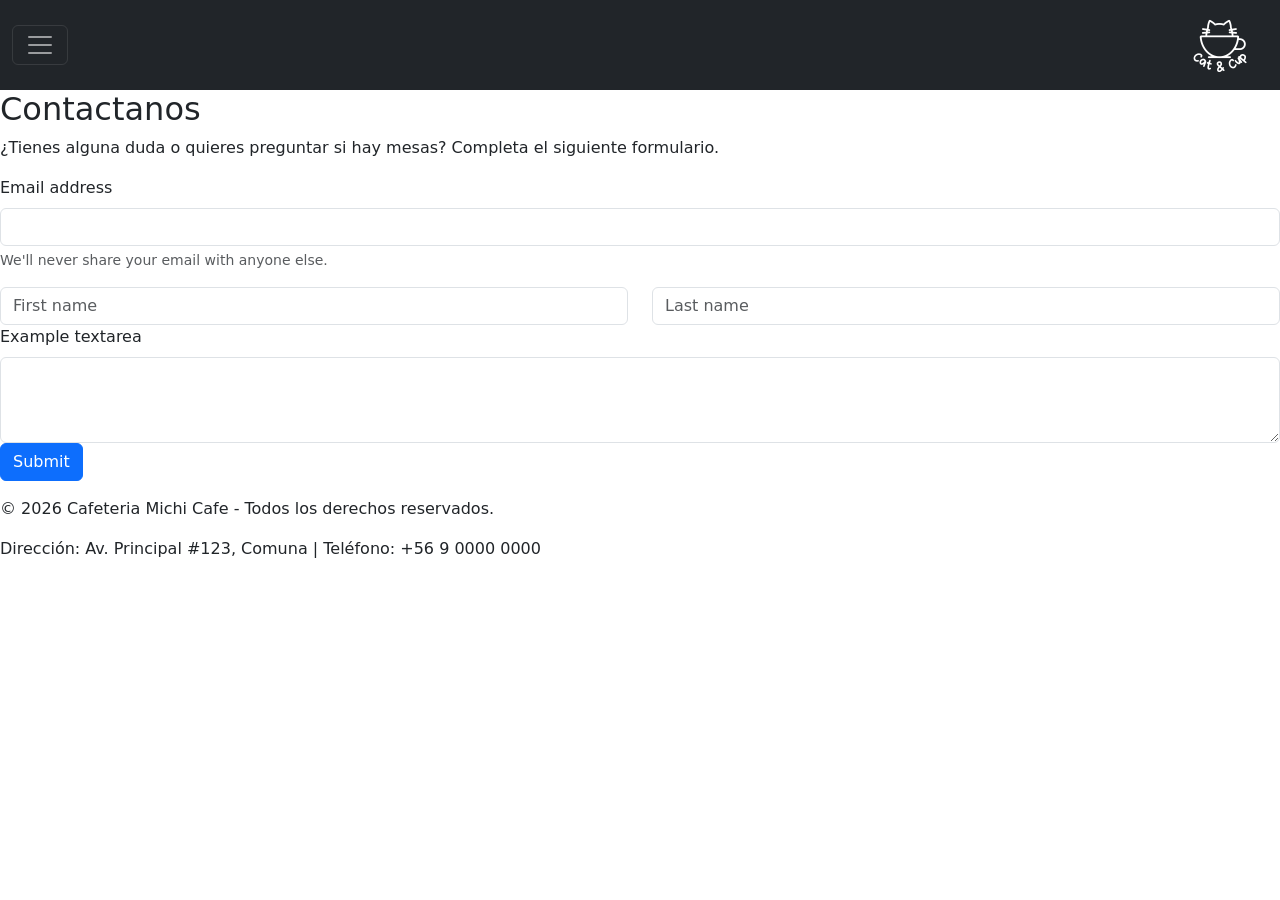
==== cafeteria/contacto.html @ aa2d0e08 "02-09 13:50 (Cony) / Actualizacion de paginas" ====
<!DOCTYPE html>
<html lang="en">

<head>

    <meta charset="UTF-8">
    <meta name="viewport" content="width=device-width, initial-scale=1.0">
    <title>Contacto</title>

    <!-- Boostrap -->

    <link href="https://cdn.jsdelivr.net/npm/bootstrap@5.3.8/dist/css/bootstrap.min.css" rel="stylesheet" integrity="sha384-sRIl4kxILFvY47J16cr9ZwB07vP4J8+LH7qKQnuqkuIAvNWLzeN8tE5YBujZqJLB" crossorigin="anonymous">
    <script src="https://cdn.jsdelivr.net/npm/bootstrap@5.3.8/dist/js/bootstrap.bundle.min.js" integrity="sha384-FKyoEForCGlyvwx9Hj09JcYn3nv7wiPVlz7YYwJrWVcXK/BmnVDxM+D2scQbITxI" crossorigin="anonymous"></script>
    
    <!-- texto -->

    <link rel="preconnect" href="https://fonts.googleapis.com">
    <link rel="preconnect" href="https://fonts.gstatic.com" crossorigin>
    <link href="https://fonts.googleapis.com/css2?family=Comic+Relief:wght@400;700&display=swap" rel="stylesheet">

</head>

<body>

    <style>
        body{

            background: color(rgb(53, 36, 36));
            margin: 0;
            height: 100vh;
        }
    </style>
    
    <!-- navbar -->

    <nav class="navbar navbar-dark bg-dark">
    <div class="container-fluid">
      <button class="navbar-toggler" type="button" data-bs-toggle="offcanvas" data-bs-target="#offcanvasNavbar" aria-controls="offcanvasNavbar">
        <span class="navbar-toggler-icon"></span>
      </button>
      <a class="navbar-brand ms-3" href="#"> <img src="assets/img/cat&cup.png" alt="" height="64px"></a>
    </div>
  </nav>

  <!-- Menú Offcanvas (Negro, con scroll activo y sin capa superpuesta) -->
  <div class="offcanvas offcanvas-start text-bg-dark" data-bs-scroll="true" data-bs-backdrop="false" tabindex="-1" id="offcanvasNavbar" aria-labelledby="offcanvasNavbarLabel">
    <div class="offcanvas-header">
      <h5 class="offcanvas-title" id="offcanvasNavbarLabel">Menú</h5>
      <button type="button" class="btn-close btn-close-white" data-bs-dismiss="offcanvas" aria-label="Close"></button>
    </div>
    <div class="offcanvas-body">
      <ul class="navbar-nav justify-content-end flex-grow-1 pe-3">
        <li class="nav-item"><a class="nav-link active" href="#">Inicio</a></li>

        <li class="nav-item"><a class="nav-link" href="#">Características</a></li>
        <li class="nav-item"><a class="nav-link" href="#">Contacto</a></li>
        <li class="nav-item"><a class="nav-link" href="#">Contacto</a></li>
        <li class="nav-item"><a class="nav-link" href="#">Preparaciones</a></li>
        <li class="nav-item"><a class="nav-link" href="#">Nosotros</a></li>
        <li class="nav-item"><a class="nav-link" href="#">Contacto</a></li>

      </ul>
    </div>
  </div>

    <h2>Contactanos</h2>
    <p>¿Tienes alguna duda o quieres preguntar si hay mesas? Completa el siguiente formulario.</p>
    
    <!-- Form -->

 
    <form>
        <div class="mb-3">
            <label for="exampleInputEmail1" class="form-label">Email address</label>
            <input type="email" class="form-control" id="exampleInputEmail1" aria-describedby="emailHelp">
            <div id="emailHelp" class="form-text">We'll never share your email with anyone else.</div>
        </div>

        <div class="row">
            <div class="col">
                <input type="text" class="form-control" placeholder="First name" aria-label="First name">
            </div>
            <div class="col">
                <input type="text" class="form-control" placeholder="Last name" aria-label="Last name">
            </div>
        </div>
        
        <div class="mb-3">
            <label for="exampleFormControlTextarea1" class="form-label">Example textarea</label>
            <textarea class="form-control" id="exampleFormControlTextarea1" rows="3"></textarea>

        <!-- <div class="mb-3 form-check">
            <input type="checkbox" class="form-check-input" id="exampleCheck1">
            <label class="form-check-label" for="exampleCheck1">Check me out</label>
        </div> -->

        <button type="submit" class="btn btn-primary">Submit</button>
    </form>
    </div>

</body>

<footer>

    <p>&copy; 2026 Cafeteria Michi Cafe - Todos los derechos reservados.</p>
    <p>Dirección: Av. Principal #123, Comuna | Teléfono: +56 9 0000 0000</p>

</footer>

</html>
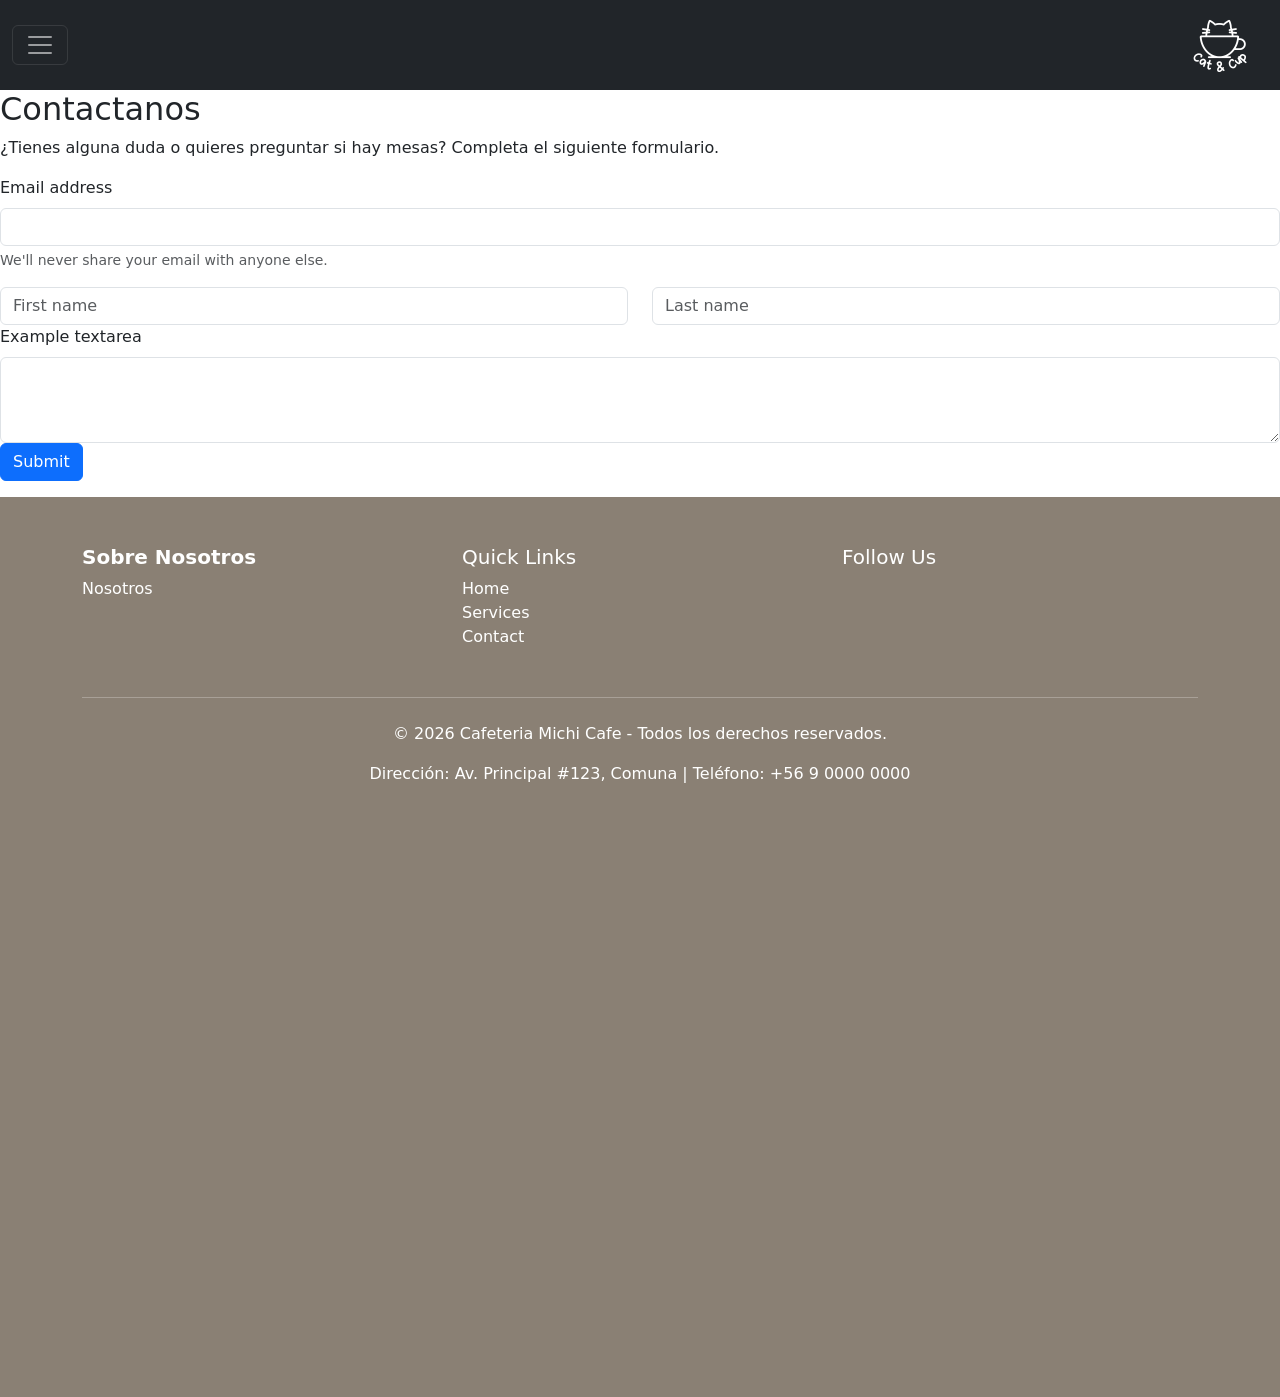
==== commit 1bc1a685: "02-09 14:20 (Cony) / Agregado Navbar y footer" ====
--- a/cafeteria/contacto.html
+++ b/cafeteria/contacto.html
@@ -52,10 +52,10 @@
       <ul class="navbar-nav justify-content-end flex-grow-1 pe-3">
         <li class="nav-item"><a class="nav-link active" href="#">Inicio</a></li>
 
-        <li class="nav-item"><a class="nav-link" href="#">Características</a></li>
-        <li class="nav-item"><a class="nav-link" href="#">Contacto</a></li>
-        <li class="nav-item"><a class="nav-link" href="#">Contacto</a></li>
+        <li class="nav-item"><a class="nav-link" href="#">Inicio</a></li>
+        <li class="nav-item"><a class="nav-link" href="#">Productos</a></li>
         <li class="nav-item"><a class="nav-link" href="#">Preparaciones</a></li>
+        <li class="nav-item"><a class="nav-link" href="#">Preguntas</a></li>
         <li class="nav-item"><a class="nav-link" href="#">Nosotros</a></li>
         <li class="nav-item"><a class="nav-link" href="#">Contacto</a></li>
 
@@ -100,11 +100,39 @@
 
 </body>
 
-<footer>
-
-    <p>&copy; 2026 Cafeteria Michi Cafe - Todos los derechos reservados.</p>
-    <p>Dirección: Av. Principal #123, Comuna | Teléfono: +56 9 0000 0000</p>
-
+<link rel="stylesheet" href="css/estilos2.css">
+<footer class="mt-auto">
+  <div class="container">
+    <div class="row">
+      <div class="col-md-4 mb-3">
+        <h5><strong>Sobre Nosotros</strong></h5>
+        <a href="nosotros.html" class="text-decoration-none text-white">Nosotros</a></li>
+      </div>
+      <div class="col-md-4 mb-3">
+        <h5>Quick Links</h5>
+        <ul class="list-unstyled">
+          <li><a href="#" class="text-decoration-none text-white">Home</a></li>
+          <li><a href="#" class="text-decoration-none text-white">Services</a></li>
+          <li><a href="#" class="text-decoration-none text-white">Contact</a></li>
+        </ul>
+      </div>
+      <div class="col-md-4 mb-3">
+        <h5>Follow Us</h5>
+        <ul class="list-inline social-icons">
+          <li class="list-inline-item"><a href="#" class="text-white"><i class="bi bi-twitter"></i></a></li>
+          <li class="list-inline-item"><a href="#" class="text-white"><i class="bi bi-twitter"></i></a></li>
+          <li class="list-inline-item"><a href="#" class="text-white"><i class="bi bi-instagram"></i></a></li>
+        </ul>
+      </div>
+    </div>
+    <hr class="mb-4">
+    <div class="row">
+      <div class="col-md-12 text-center">
+        <p>&copy; 2026 Cafeteria Michi Cafe - Todos los derechos reservados.</p>
+        <p>Dirección: Av. Principal #123, Comuna | Teléfono: +56 9 0000 0000</p></p>
+      </div>
+    </div>
+  </div>
 </footer>
 
 </html>
--- a/cafeteria/css/estilos2.css
+++ b/cafeteria/css/estilos2.css
@@ -0,0 +1,32 @@
+.cuadrado {
+
+    width: 150px;  
+    height: 150px; 
+    background-color: rgb(255, 255, 255); 
+
+}
+
+.fuzzy-bubbles-regular {
+  font-family: "Fuzzy Bubbles", sans-serif;
+  font-weight: 400;
+  font-style: normal;
+}
+
+.fuzzy-bubbles-bold {
+  font-family: "Fuzzy Bubbles", sans-serif;
+  font-weight: 700;
+  font-style: normal;
+}
+
+footer {
+    background-color: #8a8074;
+    color: #fff;
+    padding: 3rem 0;
+
+    bottom: 0;
+    height: 100%;
+  }
+
+  .social-icons a {
+    font-size: 1.25rem;
+  }
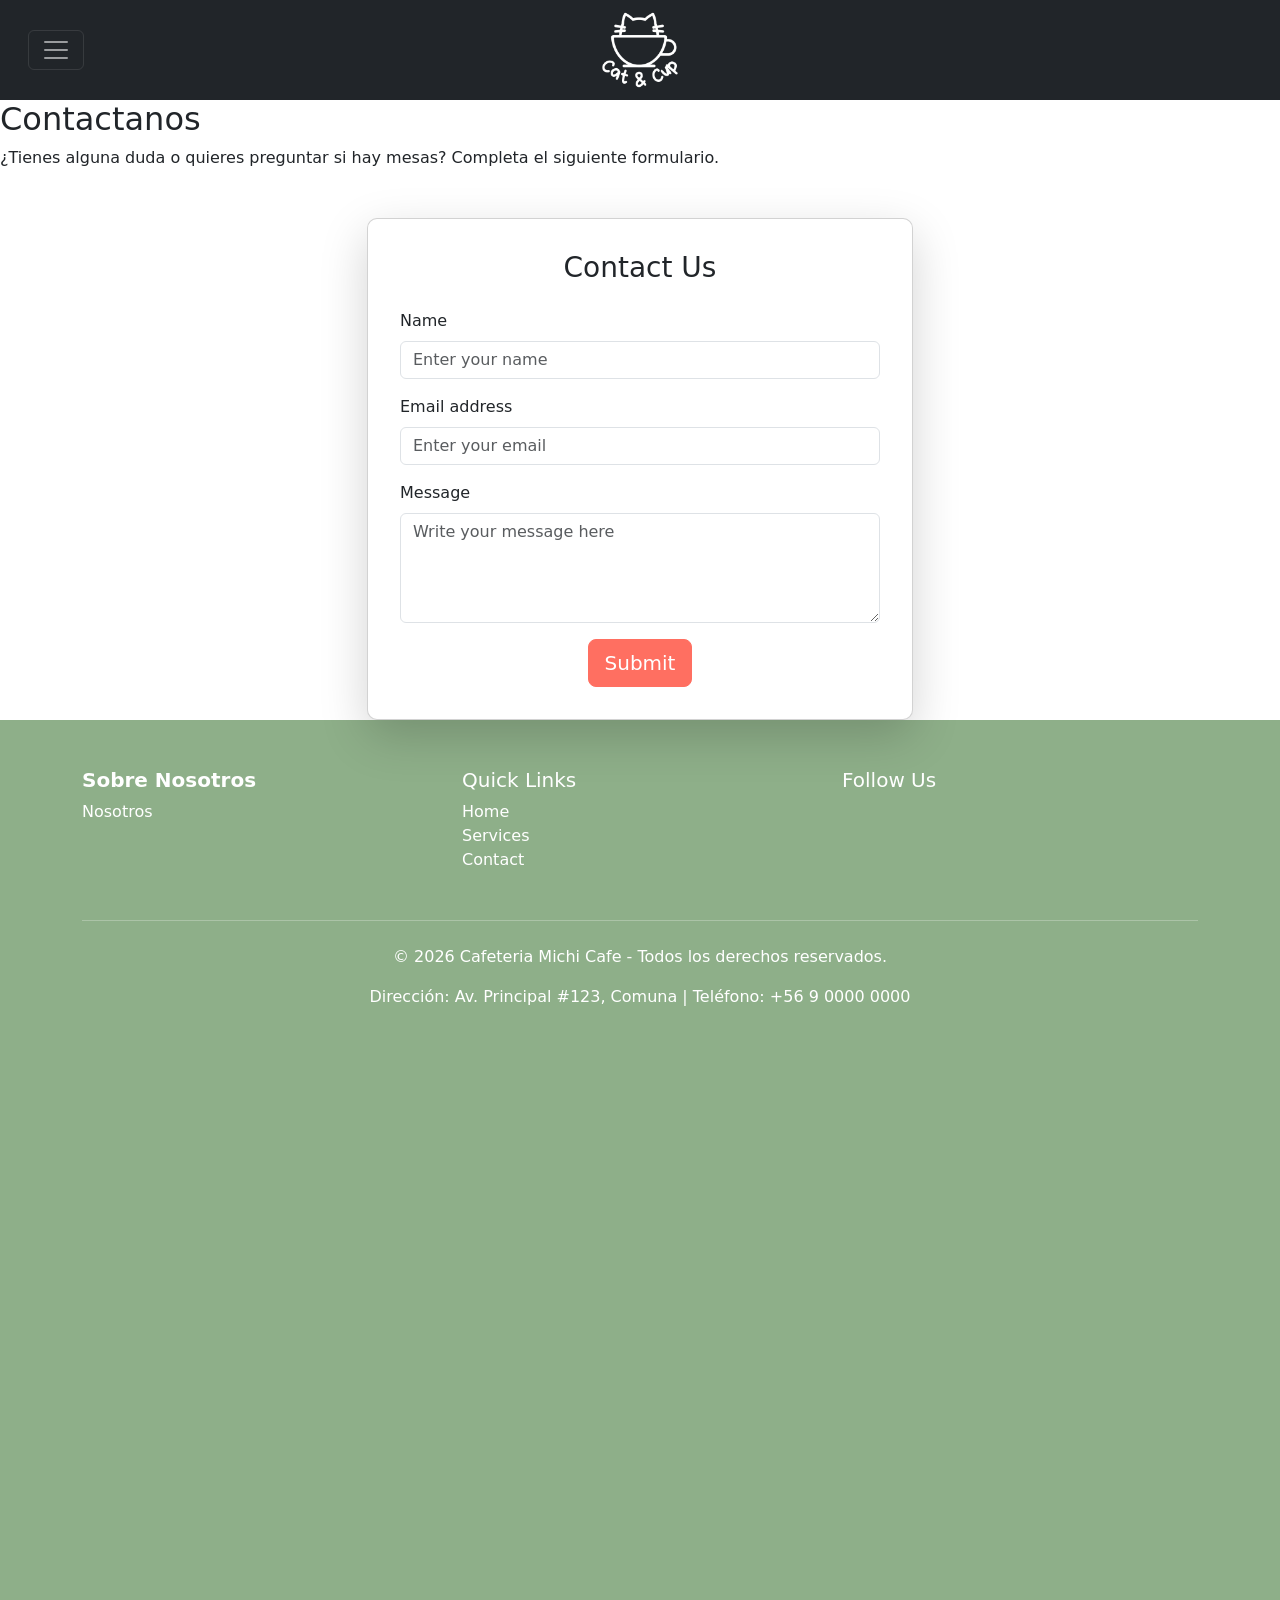
==== commit c2bf8a1b: "03-09 13:10 (Cony) / Actualizacion en pagina contactanos" ====
--- a/cafeteria/contacto.html
+++ b/cafeteria/contacto.html
@@ -33,14 +33,19 @@
     
     <!-- navbar -->
 
-    <nav class="navbar navbar-dark bg-dark">
-    <div class="container-fluid">
-      <button class="navbar-toggler" type="button" data-bs-toggle="offcanvas" data-bs-target="#offcanvasNavbar" aria-controls="offcanvasNavbar">
-        <span class="navbar-toggler-icon"></span>
-      </button>
-      <a class="navbar-brand ms-3" href="#"> <img src="assets/img/cat&cup.png" alt="" height="64px"></a>
-    </div>
-  </nav>
+<nav class="navbar navbar-dark bg-dark custom-navbar">
+  <div class="container-fluid position-relative d-flex align-items-center">
+    
+    <button class="navbar-toggler" type="button" data-bs-toggle="offcanvas" data-bs-target="#offcanvasNavbar" aria-controls="offcanvasNavbar">
+      <span class="navbar-toggler-icon"></span>
+    </button>
+
+    <a class="navbar-brand position-absolute start-50 translate-middle-x m-0" href="#">
+      <img src="assets/img/cat&cup.png" alt="Logo" class="navbar-logo">
+    </a>
+
+  </div>
+</nav>
 
   <!-- Menú Offcanvas (Negro, con scroll activo y sin capa superpuesta) -->
   <div class="offcanvas offcanvas-start text-bg-dark" data-bs-scroll="true" data-bs-backdrop="false" tabindex="-1" id="offcanvasNavbar" aria-labelledby="offcanvasNavbarLabel">
@@ -69,33 +74,51 @@
     <!-- Form -->
 
  
-    <form>
-        <div class="mb-3">
-            <label for="exampleInputEmail1" class="form-label">Email address</label>
-            <input type="email" class="form-control" id="exampleInputEmail1" aria-describedby="emailHelp">
-            <div id="emailHelp" class="form-text">We'll never share your email with anyone else.</div>
-        </div>
-
-        <div class="row">
-            <div class="col">
-                <input type="text" class="form-control" placeholder="First name" aria-label="First name">
-            </div>
-            <div class="col">
-                <input type="text" class="form-control" placeholder="Last name" aria-label="Last name">
+    <div class="container mt-5">
+        <div class="row justify-content-center">
+            <div class="col-lg-6 col-md-8 col-sm-12">
+                <div class="card shadow-lg">
+                    <div class="card-body">
+                        <h3 class="card-title text-center mb-4">Contact Us</h3>
+                        <form>
+                            <div class="mb-3">
+                                <label for="name" class="form-label">Name</label>
+                                <input 
+                                    type="text" 
+                                    class="form-control" 
+                                    id="name" 
+                                    placeholder="Enter your name" 
+                                    required 
+                                />
+                            </div>
+                            <div class="mb-3">
+                                <label for="email" class="form-label">Email address</label>
+                                <input 
+                                    type="email" 
+                                    class="form-control" 
+                                    id="email" 
+                                    placeholder="Enter your email" 
+                                    required 
+                                />
+                            </div>
+                            <div class="mb-3">
+                                <label for="message" class="form-label">Message</label>
+                                <textarea 
+                                    class="form-control" 
+                                    id="message" 
+                                    rows="4" 
+                                    placeholder="Write your message here"
+                                    required
+                                ></textarea>
+                            </div>
+                            <div class="text-center">
+                                <button type="submit" class="btn btn-primary btn-lg">Submit</button>
+                            </div>
+                        </form>
+                    </div>
+                </div>
             </div>
         </div>
-        
-        <div class="mb-3">
-            <label for="exampleFormControlTextarea1" class="form-label">Example textarea</label>
-            <textarea class="form-control" id="exampleFormControlTextarea1" rows="3"></textarea>
-
-        <!-- <div class="mb-3 form-check">
-            <input type="checkbox" class="form-check-input" id="exampleCheck1">
-            <label class="form-check-label" for="exampleCheck1">Check me out</label>
-        </div> -->
-
-        <button type="submit" class="btn btn-primary">Submit</button>
-    </form>
     </div>
 
 </body>
--- a/cafeteria/css/estilos2.css
+++ b/cafeteria/css/estilos2.css
@@ -19,7 +19,7 @@
 }
 
 footer {
-    background-color: #8a8074;
+    background-color: #8eaf89;
     color: #fff;
     padding: 3rem 0;
 
@@ -30,3 +30,33 @@
   .social-icons a {
     font-size: 1.25rem;
   }
+
+  /* Tamaño predeterminado (fijo) del Navbar */
+.custom-navbar {
+  height: 100px; /* Ajusta la altura deseada del navbar */
+  padding: 0 1rem;
+}
+
+/* Tamaño personalizado para el Logo */
+.navbar-logo {
+  height: 80px; /* Ajusta el alto del logo para que quepa bien */
+  width: auto;  /* Mantiene la proporción de la imagen */
+}
+
+        .card {
+            border-radius: 10px;
+        }
+        .card-body {
+            padding: 2rem;
+        }
+        .card-title {
+            margin-bottom: 1.5rem;
+        }
+        .btn-primary {
+            background-color: #ff6f61;
+            border-color: #ff6f61;
+        }
+        .btn-primary:hover {
+            background-color: #e85c50;
+            border-color: #e85c50;
+        }
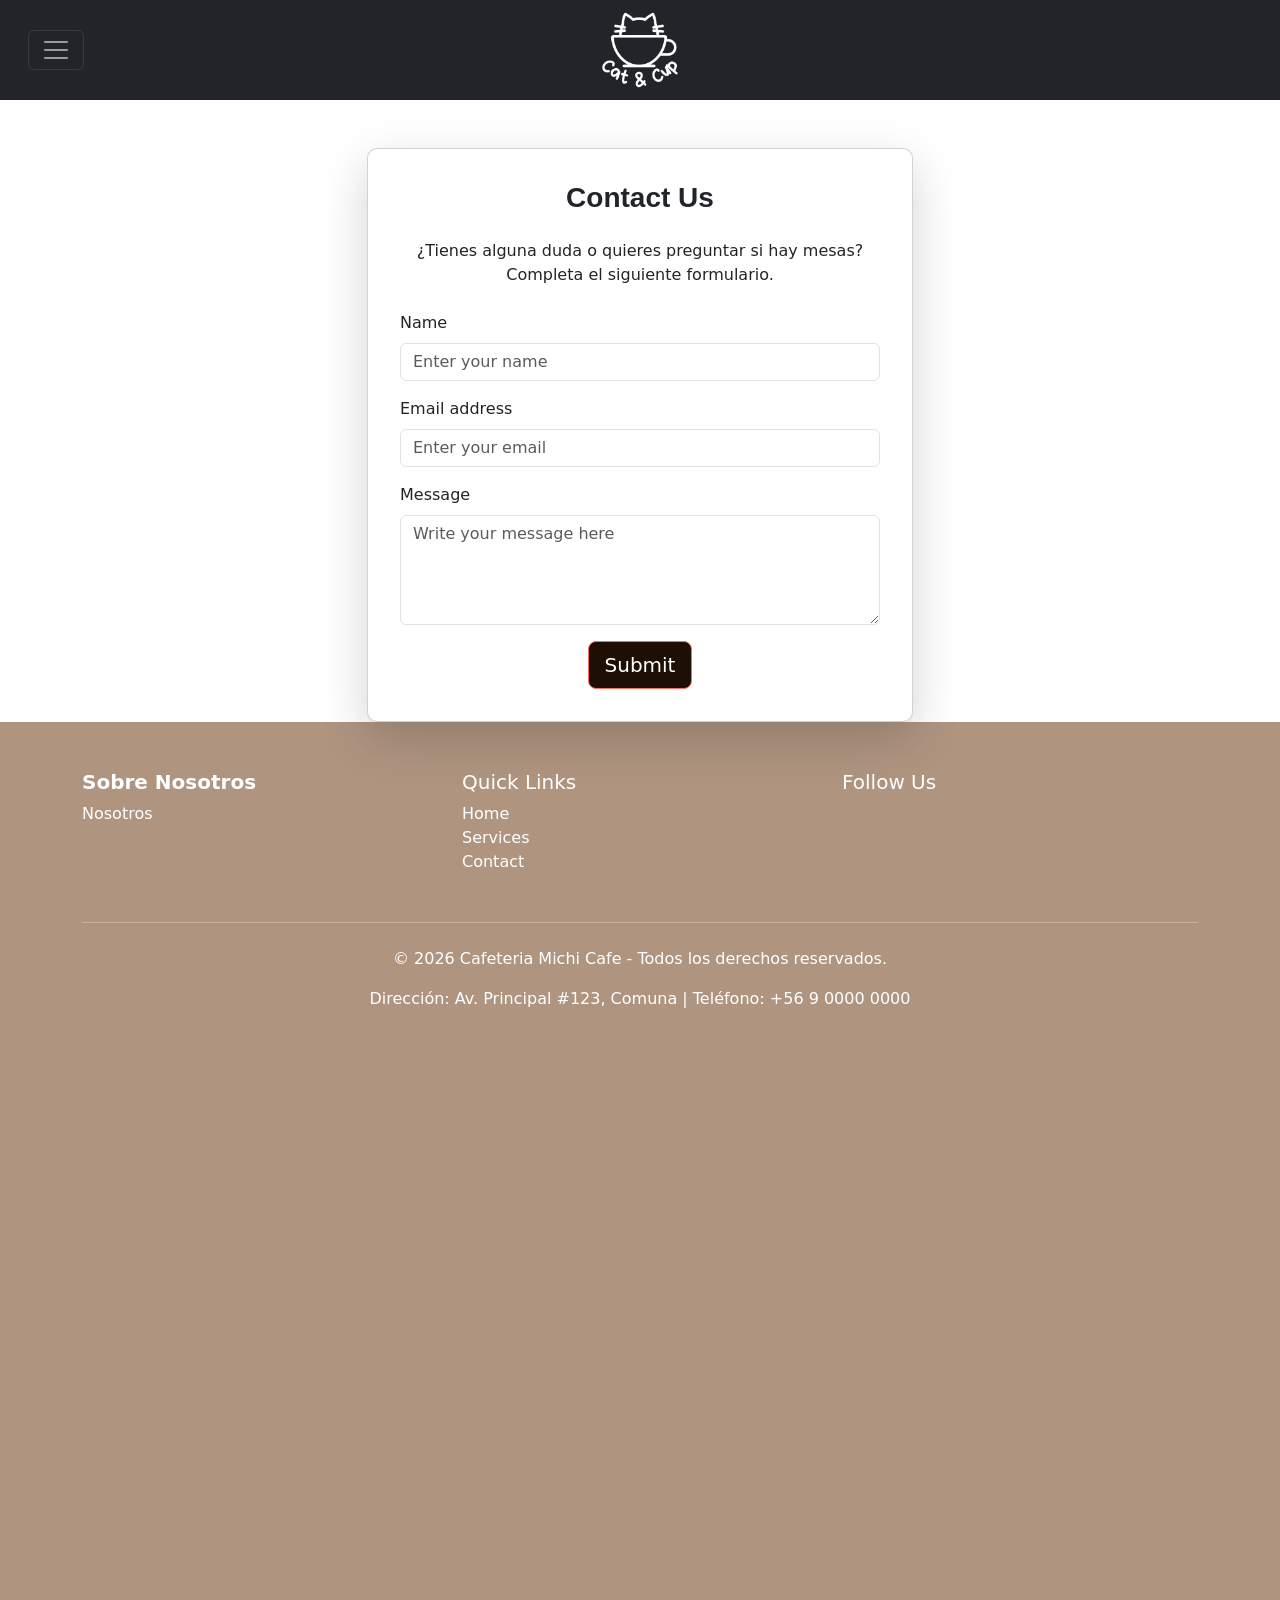
==== commit 625222b0: "03-09 17:10 (Cony) / Cambios pequeños" ====
--- a/cafeteria/contacto.html
+++ b/cafeteria/contacto.html
@@ -7,16 +7,20 @@
     <meta name="viewport" content="width=device-width, initial-scale=1.0">
     <title>Contacto</title>
 
+    <!-- Css -->
+
+    <link rel="stylesheet" href="css/estilos2.css">
+
     <!-- Boostrap -->
 
     <link href="https://cdn.jsdelivr.net/npm/bootstrap@5.3.8/dist/css/bootstrap.min.css" rel="stylesheet" integrity="sha384-sRIl4kxILFvY47J16cr9ZwB07vP4J8+LH7qKQnuqkuIAvNWLzeN8tE5YBujZqJLB" crossorigin="anonymous">
     <script src="https://cdn.jsdelivr.net/npm/bootstrap@5.3.8/dist/js/bootstrap.bundle.min.js" integrity="sha384-FKyoEForCGlyvwx9Hj09JcYn3nv7wiPVlz7YYwJrWVcXK/BmnVDxM+D2scQbITxI" crossorigin="anonymous"></script>
-    
-    <!-- texto -->
+
+    <!-- Texto -->
 
     <link rel="preconnect" href="https://fonts.googleapis.com">
     <link rel="preconnect" href="https://fonts.gstatic.com" crossorigin>
-    <link href="https://fonts.googleapis.com/css2?family=Comic+Relief:wght@400;700&display=swap" rel="stylesheet">
+    <link href="https://fonts.googleapis.com/css2?family=Fuzzy+Bubbles:wght@400;700&display=swap" rel="stylesheet">
 
 </head>
 
@@ -25,7 +29,7 @@
     <style>
         body{
 
-            background: color(rgb(53, 36, 36));
+            background: color(rgb(246, 245, 245));
             margin: 0;
             height: 100vh;
         }
@@ -33,43 +37,41 @@
     
     <!-- navbar -->
 
-<nav class="navbar navbar-dark bg-dark custom-navbar">
-  <div class="container-fluid position-relative d-flex align-items-center">
-    
-    <button class="navbar-toggler" type="button" data-bs-toggle="offcanvas" data-bs-target="#offcanvasNavbar" aria-controls="offcanvasNavbar">
-      <span class="navbar-toggler-icon"></span>
-    </button>
+    <nav class="navbar navbar-dark bg-dark custom-navbar">
+      
+      <div class="container-fluid position-relative d-flex align-items-center">
+        <button class="navbar-toggler" type="button" data-bs-toggle="offcanvas" data-bs-target="#offcanvasNavbar" aria-controls="offcanvasNavbar">
+          <span class="navbar-toggler-icon"></span>
+        </button>
 
-    <a class="navbar-brand position-absolute start-50 translate-middle-x m-0" href="#">
-      <img src="assets/img/cat&cup.png" alt="Logo" class="navbar-logo">
-    </a>
+        <a class="navbar-brand position-absolute start-50 translate-middle-x m-0" href="#">
+          <img src="assets/img/cat&cup.png" alt="Logo" class="navbar-logo">
+        </a>
+      </div>
 
-  </div>
-</nav>
+    </nav>
 
-  <!-- Menú Offcanvas (Negro, con scroll activo y sin capa superpuesta) -->
-  <div class="offcanvas offcanvas-start text-bg-dark" data-bs-scroll="true" data-bs-backdrop="false" tabindex="-1" id="offcanvasNavbar" aria-labelledby="offcanvasNavbarLabel">
-    <div class="offcanvas-header">
-      <h5 class="offcanvas-title" id="offcanvasNavbarLabel">Menú</h5>
-      <button type="button" class="btn-close btn-close-white" data-bs-dismiss="offcanvas" aria-label="Close"></button>
+  
+    <div class="offcanvas offcanvas-start text-bg-dark" data-bs-scroll="true" data-bs-backdrop="false" tabindex="-1" id="offcanvasNavbar" aria-labelledby="offcanvasNavbarLabel">
+      <div class="offcanvas-header">
+        <h5 class="offcanvas-title" id="offcanvasNavbarLabel">Menú</h5>
+        <button type="button" class="btn-close btn-close-white" data-bs-dismiss="offcanvas" aria-label="Close"></button>
+      </div>
+        <div class="offcanvas-body">
+          
+          <ul class="navbar-nav justify-content-end flex-grow-1 pe-3">
+            <li class="nav-item"><a class="nav-link activefuzzy-bubbles-regular" href="#">Inicio</a></li>
+
+          <li class="nav-item"><a class="nav-link" href="#">Inicio</a></li>
+          <li class="nav-item"><a class="nav-link" href="#">Productos</a></li>
+          <li class="nav-item"><a class="nav-link" href="#">Preparaciones</a></li>
+          <li class="nav-item"><a class="nav-link" href="#">Preguntas</a></li>
+          <li class="nav-item"><a class="nav-link" href="#">Nosotros</a></li>
+          <li class="nav-item"><a class="nav-link" href="#">Contacto</a></li>
+
+        </ul>
+      </div>
     </div>
-    <div class="offcanvas-body">
-      <ul class="navbar-nav justify-content-end flex-grow-1 pe-3">
-        <li class="nav-item"><a class="nav-link active" href="#">Inicio</a></li>
-
-        <li class="nav-item"><a class="nav-link" href="#">Inicio</a></li>
-        <li class="nav-item"><a class="nav-link" href="#">Productos</a></li>
-        <li class="nav-item"><a class="nav-link" href="#">Preparaciones</a></li>
-        <li class="nav-item"><a class="nav-link" href="#">Preguntas</a></li>
-        <li class="nav-item"><a class="nav-link" href="#">Nosotros</a></li>
-        <li class="nav-item"><a class="nav-link" href="#">Contacto</a></li>
-
-      </ul>
-    </div>
-  </div>
-
-    <h2>Contactanos</h2>
-    <p>¿Tienes alguna duda o quieres preguntar si hay mesas? Completa el siguiente formulario.</p>
     
     <!-- Form -->
 
@@ -79,7 +81,9 @@
             <div class="col-lg-6 col-md-8 col-sm-12">
                 <div class="card shadow-lg">
                     <div class="card-body">
-                        <h3 class="card-title text-center mb-4">Contact Us</h3>
+                        <h3 class="card-title text-center mb-4 fuzzy-bubbles-bold">Contact Us</h3>
+                        <p class="card-title text-center mb-4" class="fuzzy-bubbles-bold">¿Tienes alguna duda o quieres preguntar si hay mesas? Completa el siguiente formulario.</p>
+
                         <form>
                             <div class="mb-3">
                                 <label for="name" class="form-label">Name</label>
--- a/cafeteria/css/estilos2.css
+++ b/cafeteria/css/estilos2.css
@@ -19,7 +19,7 @@
 }
 
 footer {
-    background-color: #8eaf89;
+    background-color: #af9580;
     color: #fff;
     padding: 3rem 0;
 
@@ -53,7 +53,7 @@
             margin-bottom: 1.5rem;
         }
         .btn-primary {
-            background-color: #ff6f61;
+            background-color: #1d0f03;
             border-color: #ff6f61;
         }
         .btn-primary:hover {
--- a/cafeteria/css/estilos2.css
+++ b/cafeteria/css/estilos2.css
@@ -19,7 +19,7 @@
 }
 
 footer {
-    background-color: #8eaf89;
+    background-color: #af9580;
     color: #fff;
     padding: 3rem 0;
 
@@ -53,7 +53,7 @@
             margin-bottom: 1.5rem;
         }
         .btn-primary {
-            background-color: #ff6f61;
+            background-color: #1d0f03;
             border-color: #ff6f61;
         }
         .btn-primary:hover {
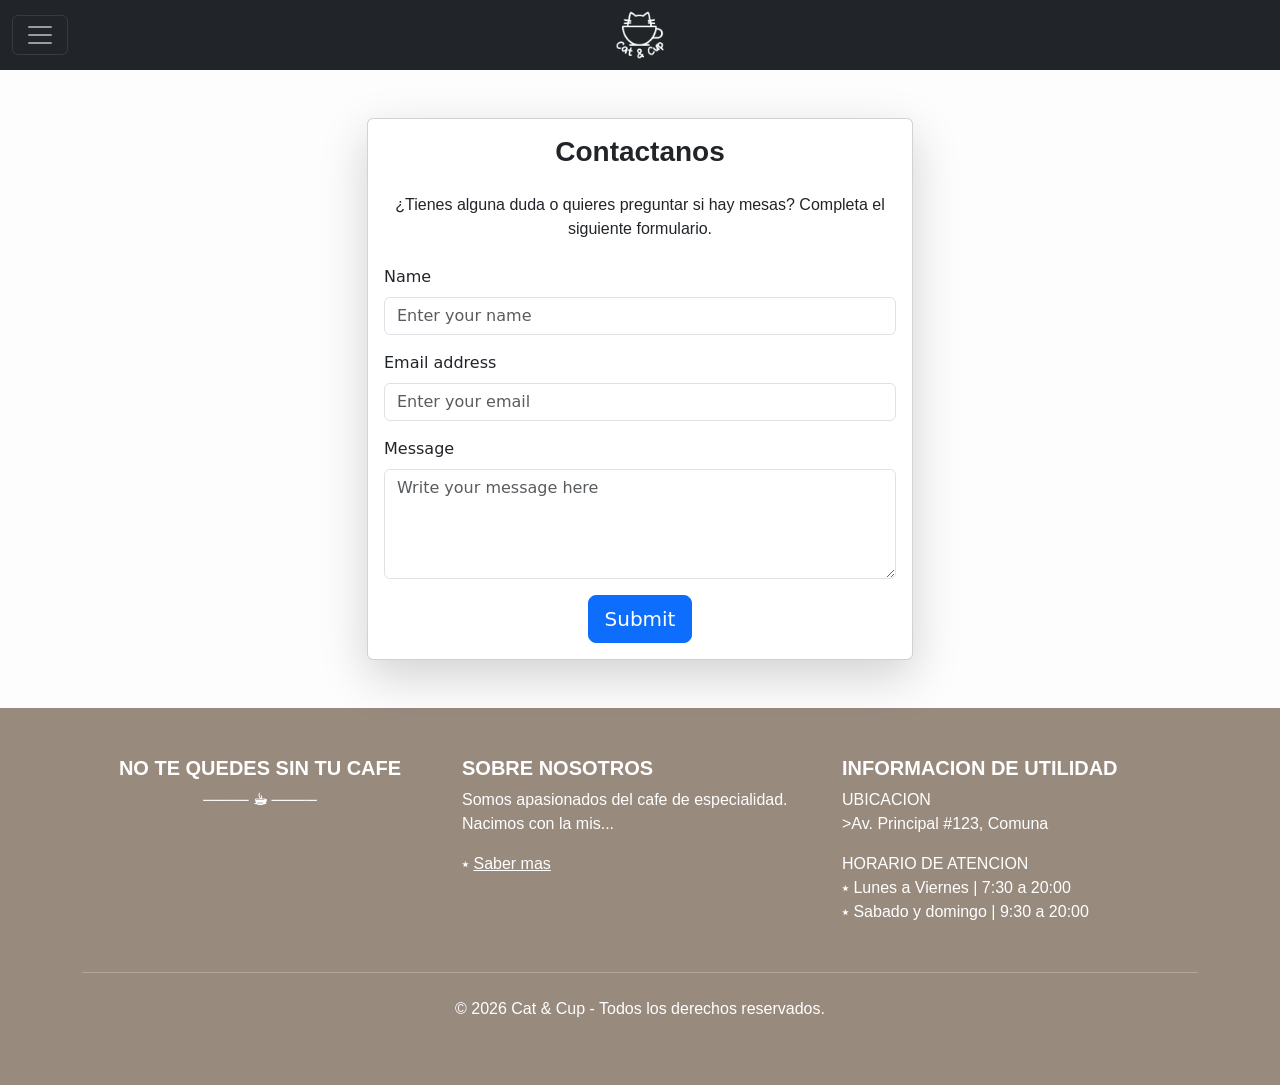
==== commit fc31d671: "04-09 02:00 (Cony) / Navbar y Footer terminado, contacto.html casi terminado y avanze en preparacion" ====
--- a/cafeteria/contacto.html
+++ b/cafeteria/contacto.html
@@ -28,61 +28,69 @@
 
     <style>
         body{
-
-            background: color(rgb(246, 245, 245));
+            background-color: #fdfdfd;
             margin: 0;
-            height: 100vh;
+            min-height: 100vh;
+            display: flex;
+            flex-direction: column
         }
     </style>
     
-    <!-- navbar -->
+    <!-- Navbar -->
 
     <nav class="navbar navbar-dark bg-dark custom-navbar">
-      
       <div class="container-fluid position-relative d-flex align-items-center">
         <button class="navbar-toggler" type="button" data-bs-toggle="offcanvas" data-bs-target="#offcanvasNavbar" aria-controls="offcanvasNavbar">
           <span class="navbar-toggler-icon"></span>
         </button>
-
-        <a class="navbar-brand position-absolute start-50 translate-middle-x m-0" href="#">
+        <a class="navbar-brand position-absolute start-50 translate-middle-x m-0">
           <img src="assets/img/cat&cup.png" alt="Logo" class="navbar-logo">
         </a>
       </div>
-
     </nav>
 
-  
     <div class="offcanvas offcanvas-start text-bg-dark" data-bs-scroll="true" data-bs-backdrop="false" tabindex="-1" id="offcanvasNavbar" aria-labelledby="offcanvasNavbarLabel">
-      <div class="offcanvas-header">
-        <h5 class="offcanvas-title" id="offcanvasNavbarLabel">Menú</h5>
+      <div class="offcanvas-header pb-0">
+        <h4 class="offcanvas-title fuzzy-bubbles-bold text-center w-100 mb-0" id="offcanvasNavbarLabel" style="font-size: 30px;">— <strong>Cat & Cup</strong> —</h4>
         <button type="button" class="btn-close btn-close-white" data-bs-dismiss="offcanvas" aria-label="Close"></button>
+    </div>
+
+    <div class="offcanvas-body">
+      <hr style="border: none; height: 3px; background-color:white; width: 100%; margin-top: 0;">
+
+          <ul class="navbar-nav justify-content-end flex-grow-1 pe-3" style="margin-bottom: 140px;">
+            <p class="fuzzy-bubbles-bold" style="font-size: 18px;">
+              <strong>
+                Menu
+              </strong>
+            </p>
+            <li class="nav-item"><a class="nav-link fuzzy-bubbles-regular" href="index.html"> ⭑ <u> Inicio</u></a></li>
+            <li class="nav-item"><a class="nav-link fuzzy-bubbles-regular" href="productos.html"> ⭑ <u>Productos</u></a></li>
+            <li class="nav-item"><a class="nav-link fuzzy-bubbles-regular" href="preparaciones.html"> ⭑ <u>Preparaciones</u></a></li>
+            <li class="nav-item"><a class="nav-link fuzzy-bubbles-regular" href="preguntas.html"> ⭑ <u>Preguntas</u></a></li>
+            <li class="nav-item"><a class="nav-link fuzzy-bubbles-regular" href="nosotros.html"> ⭑ <u>Nosotros</u></a></li>
+            <li class="nav-item"><a class="nav-link fuzzy-bubbles-regular" href="contacto.html"> ⭑ <u>Contacto</u></a></li>
+          </ul>
+
+          <div class="mt-auto text-center">
+            <p class="fuzzy-bubbles-regular mb-0" style="opacity: 0.5; font-size: 12px;">&copy; 2026 | Cat & Cup</p>
+          </div>
+
+        </div>
       </div>
-        <div class="offcanvas-body">
-          
-          <ul class="navbar-nav justify-content-end flex-grow-1 pe-3">
-            <li class="nav-item"><a class="nav-link activefuzzy-bubbles-regular" href="#">Inicio</a></li>
 
-          <li class="nav-item"><a class="nav-link" href="#">Inicio</a></li>
-          <li class="nav-item"><a class="nav-link" href="#">Productos</a></li>
-          <li class="nav-item"><a class="nav-link" href="#">Preparaciones</a></li>
-          <li class="nav-item"><a class="nav-link" href="#">Preguntas</a></li>
-          <li class="nav-item"><a class="nav-link" href="#">Nosotros</a></li>
-          <li class="nav-item"><a class="nav-link" href="#">Contacto</a></li>
-
-        </ul>
-      </div>
-    </div>
+    <!-- NUNCAMAS ME COMPROMETO A HACER EL NAVBAR -->
     
     <!-- Form -->
 
  
-    <div class="container mt-5">
+    <div class="container my-5">
         <div class="row justify-content-center">
             <div class="col-lg-6 col-md-8 col-sm-12">
                 <div class="card shadow-lg">
                     <div class="card-body">
-                        <h3 class="card-title text-center mb-4 fuzzy-bubbles-bold">Contact Us</h3>
-                        <p class="card-title text-center mb-4" class="fuzzy-bubbles-bold">¿Tienes alguna duda o quieres preguntar si hay mesas? Completa el siguiente formulario.</p>
+                        <h3 class="card-title text-center mb-4 fuzzy-bubbles-bold">Contactanos</h3>
+                        <p class="card-title text-center mb-4 fuzzy-bubbles-regular">¿Tienes alguna duda o quieres preguntar si hay mesas? Completa el siguiente formulario.</p>
 
                         <form>
                             <div class="mb-3">
@@ -125,41 +133,41 @@
         </div>
     </div>
 
+  
+  <footer>
+    <div class="container">
+      <div class="row">
+
+        <div class="col-md-4 mb-3 fuzzy-bubbles-bold">
+          <h5 class="text-center"><strong>NO TE QUEDES SIN TU CAFE</strong></h5>
+          <p class="text-center">──── ☕︎ ────</p>
+
+        </div>
+
+        <div class="col-md-4 mb-3 fuzzy-bubbles-regular">
+          <h5><strong>SOBRE NOSOTROS</strong></h5>
+          <p>Somos apasionados del cafe de especialidad. Nacimos con la mis...</p>
+          <a href="nosotros.html" class="text-decoration-none text-white">⭑ <u>Saber mas</u></a></li>
+          
+        </div>
+
+        <div class="col-md-4 mb-3 fuzzy-bubbles-regular">
+            <h5><strong>INFORMACION DE UTILIDAD</strong></h5>
+              <p>UBICACION <br>>Av. Principal #123, Comuna</p>
+              <p>HORARIO DE ATENCION <br>⭑ Lunes a Viernes | 7:30 a 20:00 <br>⭑ Sabado y domingo | 9:30 a 20:00</p>
+          </ul>        
+        </div>
+
+      </div>
+      <hr class="mb-4">
+      <div class="row">
+        <div class="col-md-12 text-center fuzzy-bubbles-regular">
+          <p>&copy; 2026 Cat & Cup - Todos los derechos reservados.</p>
+        </div>
+      </div>
+    </div>
+   </footer>
+
 </body>
 
-<link rel="stylesheet" href="css/estilos2.css">
-<footer class="mt-auto">
-  <div class="container">
-    <div class="row">
-      <div class="col-md-4 mb-3">
-        <h5><strong>Sobre Nosotros</strong></h5>
-        <a href="nosotros.html" class="text-decoration-none text-white">Nosotros</a></li>
-      </div>
-      <div class="col-md-4 mb-3">
-        <h5>Quick Links</h5>
-        <ul class="list-unstyled">
-          <li><a href="#" class="text-decoration-none text-white">Home</a></li>
-          <li><a href="#" class="text-decoration-none text-white">Services</a></li>
-          <li><a href="#" class="text-decoration-none text-white">Contact</a></li>
-        </ul>
-      </div>
-      <div class="col-md-4 mb-3">
-        <h5>Follow Us</h5>
-        <ul class="list-inline social-icons">
-          <li class="list-inline-item"><a href="#" class="text-white"><i class="bi bi-twitter"></i></a></li>
-          <li class="list-inline-item"><a href="#" class="text-white"><i class="bi bi-twitter"></i></a></li>
-          <li class="list-inline-item"><a href="#" class="text-white"><i class="bi bi-instagram"></i></a></li>
-        </ul>
-      </div>
-    </div>
-    <hr class="mb-4">
-    <div class="row">
-      <div class="col-md-12 text-center">
-        <p>&copy; 2026 Cafeteria Michi Cafe - Todos los derechos reservados.</p>
-        <p>Dirección: Av. Principal #123, Comuna | Teléfono: +56 9 0000 0000</p></p>
-      </div>
-    </div>
-  </div>
-</footer>
-
 </html>
--- a/cafeteria/css/estilos2.css
+++ b/cafeteria/css/estilos2.css
@@ -1,11 +1,3 @@
-.cuadrado {
-
-    width: 150px;  
-    height: 150px; 
-    background-color: rgb(255, 255, 255); 
-
-}
-
 .fuzzy-bubbles-regular {
   font-family: "Fuzzy Bubbles", sans-serif;
   font-weight: 400;
@@ -19,28 +11,23 @@
 }
 
 footer {
-    background-color: #af9580;
-    color: #fff;
-    padding: 3rem 0;
+  background-color: #998a7e;
+  color: #fff;
+  padding: 3rem;
+  padding-bottom: 3rem;
 
-    bottom: 0;
-    height: 100%;
-  }
-
-  .social-icons a {
-    font-size: 1.25rem;
-  }
-
-  /* Tamaño predeterminado (fijo) del Navbar */
-.custom-navbar {
-  height: 100px; /* Ajusta la altura deseada del navbar */
-  padding: 0 1rem;
+  bottom: 0;
+  height: 100%;
 }
 
-/* Tamaño personalizado para el Logo */
+.custom-navbar {
+  height: 70px;
+  padding: 1rem;
+}
+
 .navbar-logo {
-  height: 80px; /* Ajusta el alto del logo para que quepa bien */
-  width: auto;  /* Mantiene la proporción de la imagen */
+  height: 50px; 
+  width: auto;
 }
 
         .card {
@@ -59,4 +46,5 @@
         .btn-primary:hover {
             background-color: #e85c50;
             border-color: #e85c50;
-        }+        }
+
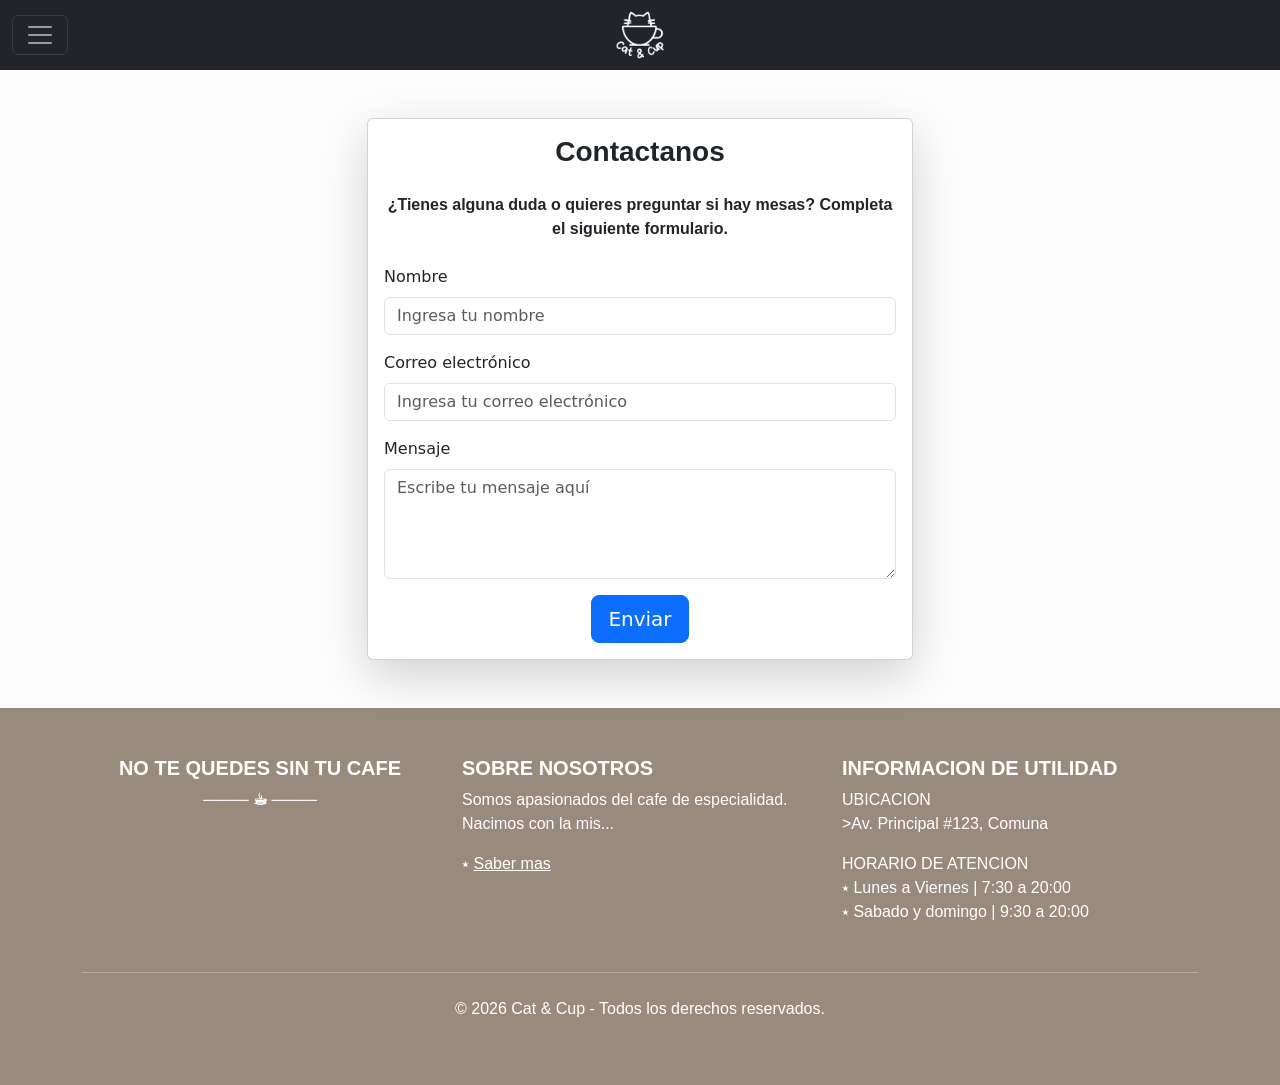
==== commit 85e54a60: "06-09 01:50 (Javier) / Cambiar etiquetas del formulario" ====
--- a/cafeteria/contacto.html
+++ b/cafeteria/contacto.html
@@ -94,37 +94,37 @@
 
                         <form>
                             <div class="mb-3">
-                                <label for="name" class="form-label">Name</label>
+                                <label for="name" class="form-label">Nombre</label>
                                 <input 
                                     type="text" 
                                     class="form-control" 
                                     id="name" 
-                                    placeholder="Enter your name" 
+                                    placeholder="Ingresa tu nombre" 
                                     required 
                                 />
                             </div>
                             <div class="mb-3">
-                                <label for="email" class="form-label">Email address</label>
+                                <label for="email" class="form-label">Correo electrónico</label>
                                 <input 
                                     type="email" 
                                     class="form-control" 
                                     id="email" 
-                                    placeholder="Enter your email" 
+                                    placeholder="Ingresa tu correo electrónico" 
                                     required 
                                 />
                             </div>
                             <div class="mb-3">
-                                <label for="message" class="form-label">Message</label>
+                                <label for="message" class="form-label">Mensaje</label>
                                 <textarea 
                                     class="form-control" 
                                     id="message" 
                                     rows="4" 
-                                    placeholder="Write your message here"
+                                    placeholder="Escribe tu mensaje aquí"
                                     required
                                 ></textarea>
                             </div>
                             <div class="text-center">
-                                <button type="submit" class="btn btn-primary btn-lg">Submit</button>
+                                <button type="submit" class="btn btn-primary btn-lg">Enviar</button>
                             </div>
                         </form>
                     </div>
--- a/cafeteria/css/estilos2.css
+++ b/cafeteria/css/estilos2.css
@@ -48,3 +48,49 @@
             border-color: #e85c50;
         }
 
+.blog-header {
+    background-color: #f8f9fa;
+    padding: 2rem 0;
+    margin-bottom: 2rem;
+}
+
+.featured-post {
+      background-color: #f8f9fa;
+      padding: 40px;
+      border-radius: 10px;
+    }
+
+    .featured-post img {
+      max-width: 100%;
+      border-radius: 10px;
+    }
+
+    .card {
+      border: none;
+      border-radius: 10px;
+      overflow: hidden;
+      box-shadow: 0 4px 8px rgba(0,0,0,0.1);
+    }
+
+    .card-body {
+      padding: 20px;
+    }
+
+    .card-title {
+      font-weight: bold;
+    }
+
+    .blog-header {
+      text-align: center;
+      margin-bottom: 40px;
+    }
+
+    .blog-header h1 {
+      font-size: 3rem;
+      font-weight: bold;
+    }
+
+    .blog-header p {
+      font-size: 1.25rem;
+      color: #6c757d;
+    }
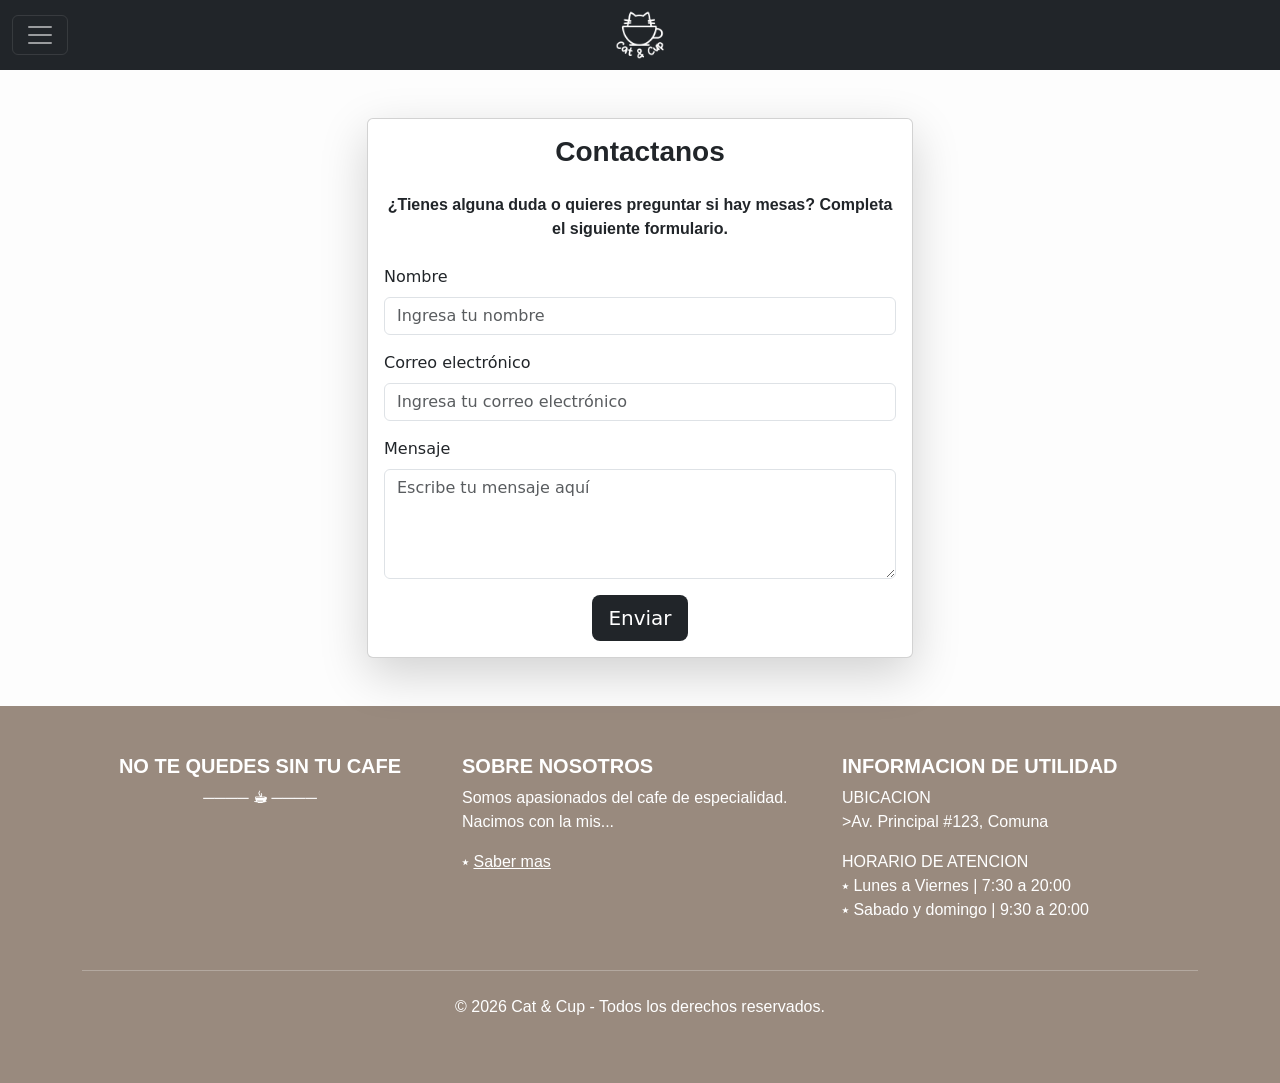
==== commit 24341442: "07-09 14:40 (Cony) / cambios pequeños de estilo en css y creacion de script para validar el formular" ====
--- a/cafeteria/contacto.html
+++ b/cafeteria/contacto.html
@@ -1,5 +1,5 @@
 <!DOCTYPE html>
-<html lang="en">
+<html lang="es">
 
 <head>
 
@@ -92,7 +92,7 @@
                         <h3 class="card-title text-center mb-4 fuzzy-bubbles-bold">Contactanos</h3>
                         <p class="card-title text-center mb-4 fuzzy-bubbles-regular">¿Tienes alguna duda o quieres preguntar si hay mesas? Completa el siguiente formulario.</p>
 
-                        <form>
+                        <form id="formulario" novalidate>
                             <div class="mb-3">
                                 <label for="name" class="form-label">Nombre</label>
                                 <input 
@@ -122,6 +122,10 @@
                                     placeholder="Escribe tu mensaje aquí"
                                     required
                                 ></textarea>
+                            </div>
+                            <div class="text-center fuzzy-bubbles-regular" style="margin-bottom: 13px;">
+                              <p id="valnombre"></p>
+                              <p id="valcorreo"></p>
                             </div>
                             <div class="text-center">
                                 <button type="submit" class="btn btn-primary btn-lg">Enviar</button>
@@ -168,6 +172,10 @@
     </div>
    </footer>
 
+   <!-- javaScript -->
+
+   <script src="js/contacto.js"></script>
+
 </body>
 
 </html>
--- a/cafeteria/css/estilos2.css
+++ b/cafeteria/css/estilos2.css
@@ -40,12 +40,12 @@
             margin-bottom: 1.5rem;
         }
         .btn-primary {
-            background-color: #1d0f03;
-            border-color: #ff6f61;
+            background-color: rgb(33, 37, 41) !important;
+            border: none !important;
         }
         .btn-primary:hover {
-            background-color: #e85c50;
-            border-color: #e85c50;
+            background-color: #f13a3a !important;
+            border: none !important;
         }
 
 .blog-header {
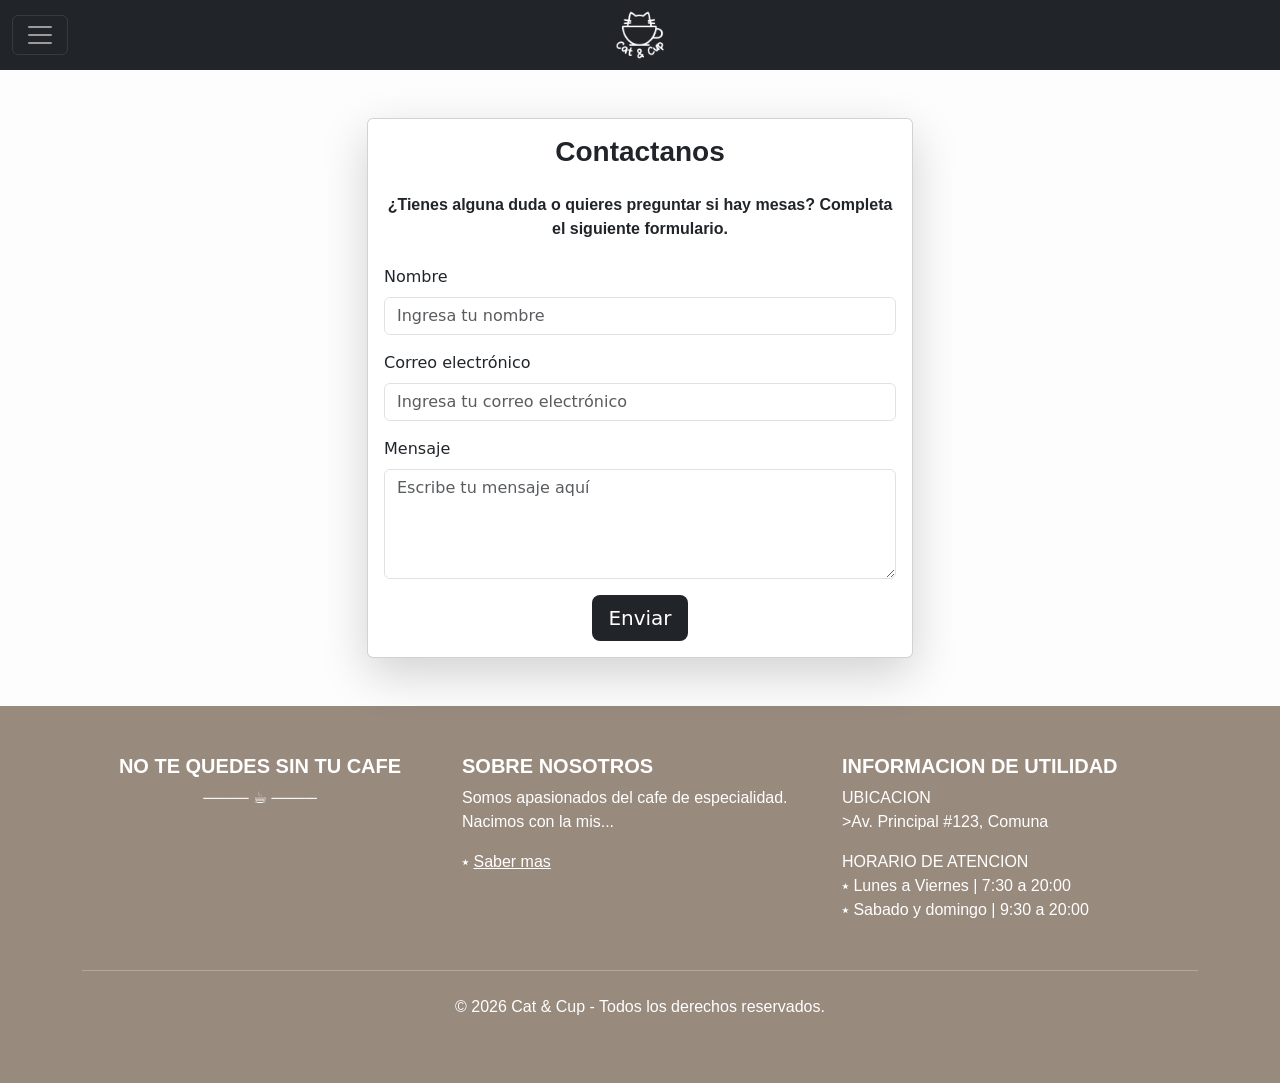
==== commit 9638ef03: "07-09 19:50 (Javier) / Detalles para la entrega del proyecto" ====
--- a/cafeteria/contacto.html
+++ b/cafeteria/contacto.html
@@ -9,7 +9,7 @@
 
     <!-- Css -->
 
-    <link rel="stylesheet" href="css/estilos2.css">
+    <link rel="stylesheet" href="css/estilos.css">
 
     <!-- Boostrap -->
 
--- a/cafeteria/css/estilos.css
+++ b/cafeteria/css/estilos.css
@@ -0,0 +1,473 @@
+p{
+    font-family: "Fuzzy Bubbles", sans-serif;
+    font-weight: 400;
+    font-style: normal;
+}
+
+/* INDEX */
+/* ##### */
+
+/* inicio */
+
+.menu-img-container{
+    position: relative;
+    height: 89vh;
+    width: 100%;
+    overflow: hidden;
+}
+
+.menu-img{
+    width: 100%;
+    height: 100%;
+    object-fit: cover;
+    object-position: center 100%;
+
+    /* opacidad */
+
+    filter: brightness(0.7);
+}
+
+.menu-overlay__text{
+    display: flex;
+    flex-direction: column;
+
+    position: absolute;
+
+    bottom: 12%;
+    left: 3%;
+}
+
+.menu-overlay__text--title{
+    font-size: 300%;
+    font-weight: bold;
+    color: rgb(231, 222, 212);
+}
+
+.menu-overlay__text--subtitle{
+    font-size: 150%;
+    color: rgb(231, 222, 212);
+}
+
+.menu-overlay__down-arrow{
+    display: flex;
+    position: absolute;
+
+    width: 100%; 
+    bottom: 5%; 
+    justify-content: center;
+    
+    transition: ease-in-out 0.5s;
+}
+
+.menu-overlay__down-arrow:hover{
+    transform: translateY(10px);
+    transition: ease-in-out 0.5s;
+}
+
+/* spacer */
+
+.spacer-container{
+    display: flex;
+    justify-content: center;
+    height: 30vh;
+    width: 100%;
+}
+
+.spacer__icon{
+    /* dimensiones y estilo visual */
+    margin-top: 30px;
+    height: 30px;
+    width: 40px;
+}
+
+/* horizontal line */
+.divide-line{
+    background-color: black;
+    height: 1px;
+    opacity: 0.5 !important;
+}
+
+/* feature cards */
+
+.feature-cards__title{
+    display: flex;
+    
+    /* centrar elementos */
+    justify-content: center;
+    align-items: center;
+    
+    /* dimensiones y estilo visual */
+    margin-top: 30px; 
+    margin-bottom: 30px;
+}
+
+.feature-cards-container{
+    display: flex;
+    overflow: hidden;
+
+    /* dimensiones y estilo visual */
+    height: 400px;
+    width: 100%;
+
+    margin-bottom: 10vh;
+
+    background-color: rgb(255, 255, 255);
+}
+
+.feature-card{
+    display: grid;
+    grid-template-rows: 1fr 1fr;
+
+    /* dimensiones y estilo visual */
+    width: calc(100%/3); 
+    height: 100%;
+    /* background-color: rgb(168, 168, 168);  */
+}
+
+.feature-card__icon{
+    /* centrar icono */
+    justify-self: center;
+    align-self: center;
+}
+
+.feature-card__icon-left-size{
+    width: 85px;
+}
+.feature-card__icon-center-size{
+    width: 100px;
+}
+.feature-card__icon-right-size{
+    width: 120px;
+}
+
+
+.feature-card__text{
+    /* dimensiones y estilo visual */
+    text-align: justify;
+    margin-top: -10px;
+    margin-left: 15%; 
+    margin-right: 15%;
+}
+
+/* Nosotros */
+/* ######## */
+
+.background__img-container{
+    display: flex;
+
+    justify-content: center;
+    margin-top: 5%;
+}
+
+.background__img{
+    width: 400px; 
+    height: 400px;
+}
+
+.background__logo-container{
+    display: flex;
+
+    justify-content: center;
+    margin-top: 5%;
+}
+
+.background__logo{
+    width: 400px; 
+    height: 400px;
+}
+
+.info-card-container{
+    width: auto;
+    height: auto;
+    border-radius: 1%;
+
+    margin-top: 2%;
+    margin-left: 15%;
+    margin-right: 15%;
+    margin-bottom: 10%;
+    
+    /* padding: 5%; */
+
+    background-color: rgb(255, 255, 255);
+    border: 3px solid rgb(33, 37, 41);
+}
+
+.info-card__title-container{
+    display: flex;
+
+    justify-content: center;
+    align-items: center;
+
+    width: 100%;
+    height: 100%;
+
+    padding: 2%;
+    margin-bottom: 2%;
+    
+    background-color: rgb(33, 37, 41);
+}
+
+.info-card__title{
+    text-align: center;
+    color: rgb(255, 255, 255);
+}
+
+.info-card__text{
+    text-align: justify;
+    font-size: 18px;
+    color: rgb(0, 0, 0);
+    margin-left: 5%;
+    margin-right: 5%;
+}
+
+/* Productos */
+/* ######### */
+.top-banner-container{
+    width: 100%;
+    height: 20vh;
+}
+
+.top-banner__img{
+    width: 100%;
+    height: 100%;
+    object-fit: cover;
+    object-position: center 55%;
+}
+
+.search-bar-container{
+    width: 100%;
+    height: 10vh;
+
+    margin-bottom: 10vh;
+
+    padding: 1% 15%;
+    
+    background-color: rgb(221, 221, 221);
+}
+
+.search-bar{
+    width: 100%;
+    height: 100%;
+
+    padding: 0 20px;
+
+    border-radius: 999px;
+    border: none;
+
+    background-color: rgb(255, 255, 255);
+}
+
+.search-bar-border{
+    display: flex;
+    align-items: center;
+
+    position: relative;
+
+    height: 100%;
+    border-radius: 999px;
+    overflow: hidden;
+}
+
+.search-bar__icon{
+    position: absolute;
+    width: 20px;
+    height: 20px;
+    right: 15px;
+}
+
+.sell-cards-container{
+    display: grid;
+    grid-template-columns: repeat(4, 1fr);
+    
+    gap: 30px;
+
+    height: auto;
+    width: 100%;
+
+    justify-content: center;
+    justify-items: center;
+
+    padding: 0 100vh;
+
+    margin-bottom: 10vh;
+
+    /* background-color: black; */
+}
+
+.sell-card{
+    display: grid;
+    grid-template-columns: 1fr;
+    border: 2px solid rgba(0, 0, 0, 0.237);
+
+    place-items: center;
+
+    overflow: hidden;
+
+    height: 50vh;
+    width: 35vh;
+
+    border-radius: 5px;
+
+    /* background-color: rgb(255, 255, 255); */
+    /* background-color: white; */
+}
+
+.sell-card__img{
+    width: 90px;
+    height: 180px;
+    object-fit: cover;
+    margin-top: 0;
+}
+
+.sell-card__text{
+    line-height: 1;
+    margin: 0 7%;
+}
+
+.sell-card__button{
+    border: 2px solid rgb(196, 133, 106);
+    border-radius: 2px;
+    background-color: rgba(254, 238, 231, 0.481);
+    width: 90%;
+    color: rgb(93, 59, 4);
+}
+
+.modal-background{
+    display: none;
+    position: fixed;
+    height: 100vh;
+    width: 100%;
+    top: 0;
+    background-color: rgba(0, 0, 0, 0.382);
+    z-index: 1000;
+
+}
+
+.modal-overlay-container{
+    z-index: 1001;
+    position: fixed;
+    display: none;
+    flex-direction: column;
+
+    justify-content: center;
+    
+    height: 40vh;
+    width: 70vh;
+
+    inset: 0;
+    margin: auto;
+    padding: 3vh;
+
+    border-radius: 10px;
+
+    background-color: white;
+
+}
+
+.modal-overlay__close-icon{
+    position: absolute;
+    
+    top: 18px;
+    right: 18px;
+
+    width: 25px;
+    height: 20px;
+}
+
+.fuzzy-bubbles-regular {
+  font-family: "Fuzzy Bubbles", sans-serif;
+  font-weight: 400;
+  font-style: normal;
+}
+
+.fuzzy-bubbles-bold {
+  font-family: "Fuzzy Bubbles", sans-serif;
+  font-weight: 700;
+  font-style: normal;
+}
+
+footer {
+  background-color: #998a7e;
+  color: #fff;
+  padding: 3rem;
+  padding-bottom: 3rem;
+
+  bottom: 0;
+  height: 100%;
+}
+
+.custom-navbar {
+  height: 70px;
+  padding: 1rem;
+}
+
+.navbar-logo {
+  height: 50px; 
+  width: auto;
+}
+
+        .card {
+            border-radius: 10px;
+        }
+        .card-body {
+            padding: 2rem;
+        }
+        .card-title {
+            margin-bottom: 1.5rem;
+        }
+        .btn-primary {
+            background-color: rgb(33, 37, 41) !important;
+            border: none !important;
+        }
+        .btn-primary:hover {
+            background-color: #f13a3a !important;
+            border: none !important;
+        }
+
+.blog-header {
+    background-color: #f8f9fa;
+    padding: 2rem 0;
+    margin-bottom: 2rem;
+}
+
+.featured-post {
+      background-color: #f8f9fa;
+      padding: 40px;
+      border-radius: 10px;
+    }
+
+    .featured-post img {
+      max-width: 100%;
+      border-radius: 10px;
+    }
+
+    .card {
+      border: none;
+      border-radius: 10px;
+      overflow: hidden;
+      box-shadow: 0 4px 8px rgba(0,0,0,0.1);
+    }
+
+    .card-body {
+      padding: 20px;
+    }
+
+    .card-title {
+      font-weight: bold;
+    }
+
+    .blog-header {
+      text-align: center;
+      margin-bottom: 40px;
+    }
+
+    .blog-header h1 {
+      font-size: 3rem;
+      font-weight: bold;
+    }
+
+    .blog-header p {
+      font-size: 1.25rem;
+      color: #6c757d;
+    }
+
